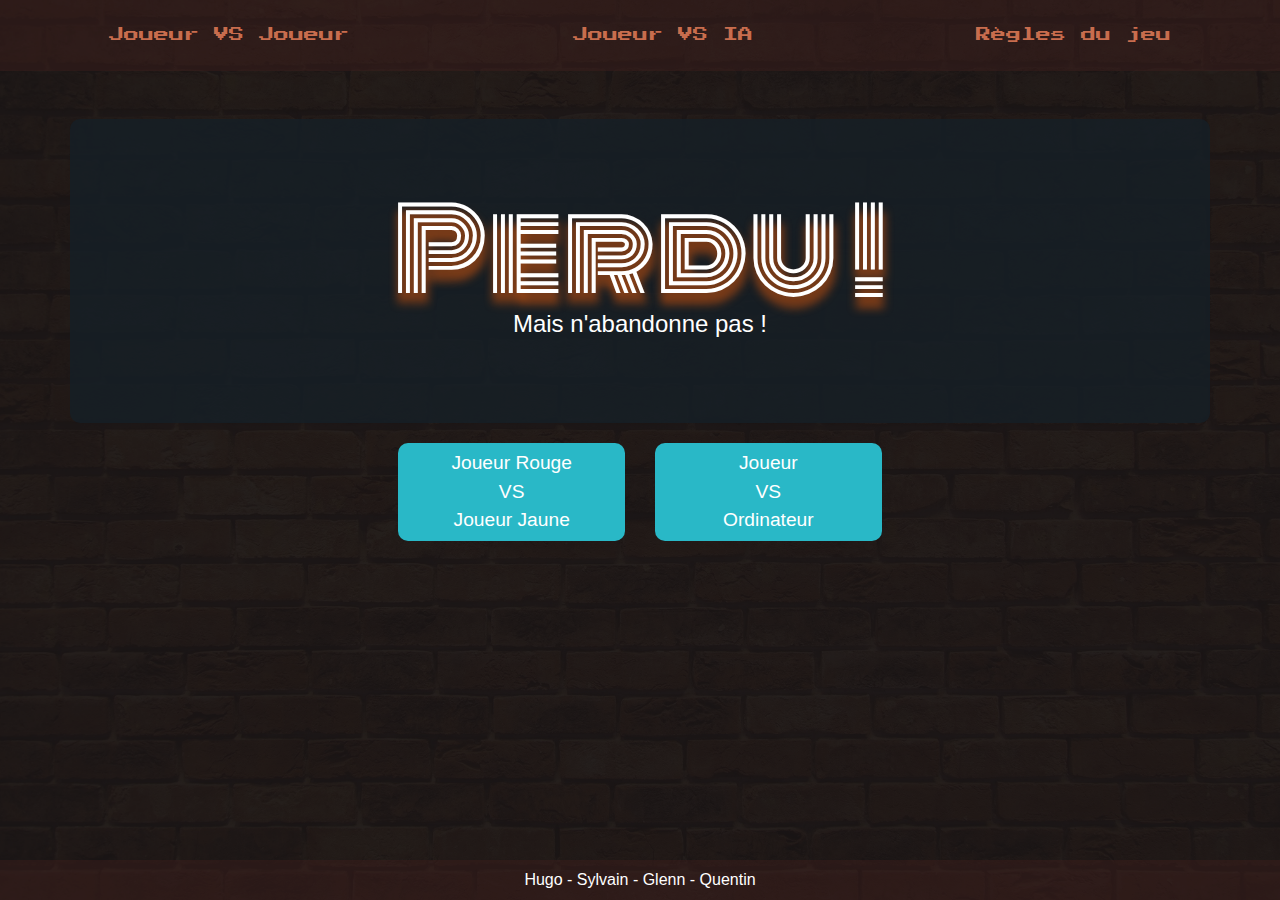
==== defaite.html @ f1c3ca5e "modif w3c jce" ====
<!DOCTYPE html>
<html lang="fr">

<head>
    <!-- Required meta tags -->
    <meta charset="utf-8">
    <meta name="viewport" content="width=device-width, initial-scale=1, shrink-to-fit=no">
    <meta name="description" content="Jeux de puissance 4 entre joueur ou contre ordinateur">


    <!-- Bootstrap CSS -->
    <link rel="stylesheet" href="https://stackpath.bootstrapcdn.com/bootstrap/4.3.1/css/bootstrap.min.css">
    <link rel="stylesheet" href="css/style.css">
    <link rel="icon" type="image/png" href="medias/logo-puissance-4.png">
    <meta name="author" content="Hugo, Quentin, Glenn, Sylvain">
    <meta name="category" content="jeux virtuel">
    <meta name="Keywords" content="puissance 4,jeux virtuel,puissance quatre">

    <meta property="og:title" content="Puissance 4 javascript">
    <meta property="og:description" content="Jeux de puissance 4 entre joueur ou contre ordinateur">
    <meta property="og:image" content="http://glennp.promo-vesoul33.codeur.online/puissancequatrejs/medias/">
    <meta property="og:url" content="http://glennp.promo-vesoul33.codeur.online/puissancequatrejs/">

    <meta name="twitter:title" content="Puissance 4 javascript">
    <meta name="twitter:description" content="Jeux de puissance 4 entre joueur ou contre ordinateur">
    <meta name="twitter:image" content="http://glennp.promo-vesoul33.codeur.online/king-burger/media/image-twitter.png">
    <meta name="twitter:card" content="summary_large_image">
    <meta name="twitter:site" content="http://glennp.promo-vesoul33.codeur.online/puissancequatrejs/">
    <title>Puissance quatre javascript</title>

</head>

<body>
    <!-- Navigation -->
<main>
    <nav class="navbar navbar-expand-lg navbar-light bg-light">
        <div class="container">
            
            <button class="navbar-toggler" type="button" data-toggle="collapse" data-target="#navbarText" aria-controls="navbarText" aria-expanded="false" aria-label="Toggle navigation">
                <span class="navbar-toggler-icon"></span>
            </button>
            <div class="collapse navbar-collapse" id="navbarText">
                <ul class="navbar-nav w-100 d-flex justify-content-between">
                    <li class="nav-item">
                        <a class="nav-link text-white" href="jcj.html">Joueur VS Joueur</a>
                    </li>
                    <li class="nav-item">
                        <a class="nav-link text-white" href="jce.html">Joueur VS IA</a>
                    </li>
                    <li class="nav-item">
                        <a class="nav-link text-white" href="index.html">Règles du jeu</a>
                    </li>
                </ul>
            </div>
        </div>
    </nav>


    <div class="container-fluid contenu-page pt-5">
        <div class="container">
            <div class="row d-flex justify-content-center align-items-center row-standard">

                <!--Victoire-->
                <div class="col-12 col-sm-12 col-md-12 col-lg-12 col-xl-12 bloc">
                    <h1 class="text-white text-center text-victoire-defaite">Perdu !</h1>
                    <p class="text-white text-center text-bravo-dommage">Mais n'abandonne pas !</p>
                </div>
            </div>
        </div>
    </div>

    <!--Boutons-->
    <div class="container-fluid container-buttons container-buttons-page-standard">
        <div class="container">
            <div class="row d-flex justify-content-center row-standard">
                <div class="col-12 col-sm-6 col-md-5 col-lg-4 col-xl-4">
                    <a href="jcj.html" class="btn btn-primary btn-lien w-100">Joueur Rouge <br> VS <br> Joueur Jaune</a>
                </div>
                <div class="col-12 col-sm-6 col-md-5 col-lg-4 col-xl-4">
                    <a href="jce.html" class="btn btn-primary btn-lien w-100">Joueur <br> VS <br> Ordinateur</a>
                </div>
            </div>
        </div>
    </div>
</main>
<footer class="container-fluid py-2">
        <div class="row">
            <div class="col-12 text-center text-white">
                Hugo - Sylvain - Glenn - Quentin
            </div>
        </div>
    </footer>

    <!-- jQuery first, then Popper.js, then Bootstrap JS -->
    <script src="https://code.jquery.com/jquery-3.3.1.min.js"></script>
    <script src="https://cdnjs.cloudflare.com/ajax/libs/popper.js/1.14.7/umd/popper.min.js"></script>
    <script src="https://stackpath.bootstrapcdn.com/bootstrap/4.3.1/js/bootstrap.min.js"></script>
    <script src="script.js"></script>
</body>

</html>
---- css/style.css ----
@import url('https://fonts.googleapis.com/css?family=Monoton|Orbitron|Press+Start+2P|Quantico&display=swap');


html:root{
    --orange-light: #ff8000;
    --orange-medium: #d3560e;
    --purple-light: #851e52;
    --purple-medium: #521168;
    --pink-glow: #ff0080;
    --blue-medium: #00a2ff;
}



/*-----FONT SECTION-----*/

.font-monoton{
    font-family: 'Monoton', sans-serif !important;
}

.font-start-2p{
    font-family: 'Press Start 2P', cursive;
}

.font-orbitron{
    font-family: 'Orbitron', sans-serif;
}

.font-quantico{
    font-family: 'Quantico', sans-serif;
}

/*Fonts*/
@import url('https://fonts.googleapis.com/css?family=Open+Sans:300,400,600,700');

@font-face {
    font-family: 'Fontastique';
    src: url('../fonts/Fontastique-Fontastique.woff2') format('woff2'),
        url('../fonts/Fontastique-Fontastique.woff') format('woff');
    font-weight: normal;
    font-style: normal;
}

/*General*/
html {
    height: 100%;
  }

body {
	font-family: 'Open Sans', sans-serif;
    background: url('../medias/brick-wall.png') center;
    background-size: cover;
    background-color: black;
    min-height: 100%;
    margin: 0;
    padding: 0 0 100px 0;
    position: relative;
}




/*Textes*/

h1 {
    font-family: 'Monoton', sans-serif !important;
    font-size: 3rem;
    color: var(--pink-glow)!important;
    text-shadow: 1px 10px 10px var(--orange-medium);
}

h2 {
    color: #2BB8C7;
    font-weight: 700;
    font-size: 1rem;
}

.h2-0-100 {
    padding-top: 130px;
}

.h2-pro-maths {
    padding-top: 110px;
}

p {
    font-size: 1rem;
}

.h2-page-regle {
    padding-top: 20px;
}

.text-victoire-defaite {
    font-size: 7rem;
    padding-top: 40px;
}

.text-bravo-dommage {
    font-size: 1.5rem;
    padding-bottom: 40px;
    margin-top: -20px;
}

@media (max-width: 767px) { 
    .h2-0-100, .h2-pro-maths {
        padding-top: 50px;
    }
    .h2-page-regle {
        padding-top: 0;
    }
    .text-victoire-defaite {
        font-size: 4rem;
    }
    .text-bravo-dommage {
        font-size: 1rem;
    }
    .titre-jeu {
        margin-top: -30px;
    }
}

@media (max-width: 350px) { 
    .text-victoire-defaite {
        font-size: 2.5rem;
    }
}

/*Nav*/

.nav-link {
    display: block;
    padding: 1rem 1rem;

}
.logo-puissance{
    width: 70px;
    height: 70px;
}

.navbar-collapse {
    font-size: 1.1rem;
}

.navbar-expand-lg .navbar-nav .nav-link {
    padding-right: 1.5rem;
    padding-left: 1.5rem;
}

@media (max-width: 768px) {
    .navbar-expand-lg .navbar-nav .nav-link {
        padding-left: 0;
    }
}

.nav-link-table {
    padding-right: 0 !important;
}

.bg-light {
    background-color: rgba(70, 33, 29, 0.377)!important;
}

.nav-link{
    font-family: 'Press Start 2P', sans-serif !important;
    color: #C86D4E !important;
    font-size: 15px;
}

.navbar>.container, .navbar>.container-fluid {
    justify-content: flex-end;
}

.navbar-light .navbar-toggler {
    border-color: rgba(226, 92, 15, 0.671) !important;
    box-shadow: -1px -1px 11px rgba(206,89,55,0.87);
}

.navbar-brand {
    font-family: 'Fontastique';
    font-size: 1.8rem;
}

.navbar-light .navbar-toggler {
    border-color: #FFFFFF;
}

.navbar-light .navbar-toggler-icon {
    background-image: url("data:image/svg+xml;charset=utf8,%3Csvg viewBox='0 0 32 32' xmlns='http://www.w3.org/2000/svg'%3E%3Cpath stroke='rgba(255,255,255, 1)' stroke-width='2' stroke-linecap='round' stroke-miterlimit='10' d='M4 8h24M4 16h24M4 24h24'/%3E%3C/svg%3E");
}

.navbar-toggler:focus {
    outline: none !important;
}




/*Colonnes puissance4*/
.col-player-1 {
    background-color: rgba(21,31,39,0.8);
    /* border-radius: 10px; */
    margin-right: 3%;
    height: 160px;
}

.col-player-2 {
    background-color: rgba(21,31,39,0.8);
    /* border-radius: 10px; */
    margin-left: 3%;
    height: 160px;
}

.col-puissance4 {
    background-color: rgba(8, 100, 175, 0.8);
    border: #151F27 solid 1px;
}


/*Cercles puissance4*/
.content {
    padding-top: 10px;
    padding-bottom: 10px;
}

.circle {
	display: block;
	width: 80%;
	padding-bottom: 80%;
	border-radius: 50%;
	background-color: black;
	margin: auto;
}

.circle-player {
	display: block;
	width: 50%;
	padding-bottom: 50%;
	border-radius: 50%;
	background-color: #A3D6D8;
	margin: auto;
}

.cicle-player-1 {
    background-color: rgb(201, 31, 45);
}

.circle-player-2 {
    background-color:#FFE300;
}

.text-player {
    font-size: 1.5rem;
}

@media (max-width: 576px) { 
    .circle {
        display: block;
        width: 10px;
        padding-bottom: 10px;
        border-radius: 50%;
        background-color: #A3D6D8;
        margin: auto;
        margin-left: -5px;
    } 
}

@media (max-width: 575px) { 
    .circle-player {
        width: 80%;
        padding-bottom: 80%;
    }
}

@media (max-width: 346px) { 
    .col-2 {
        flex: 0 0 13%;
        max-width: 13%;
    }
    .col-1 {
        flex: 0 0 6%;
        max-width: 6%;
    }
    .circle-player {
        width: 100%;
        padding-bottom: 100%;
    }
}

@media (max-width: 314px) { 
    .col-2 {
        display: none;
    }
}

/*Boutons*/
.btn-lien {
    border-radius: 10px;
    margin-top: 20px;
    margin-bottom: 20px;
    background-color: #29B8C7;
    border: 0;
    font-weight: 300;
    font-size: 1.2rem;
    padding-left: 2%;
    padding-right: 2%;
    cursor: pointer;
    transition-duration: 0.5s;
}

.btn-lien:hover {
    background-color: #151F27;
    transition-duration: 0.5s;
}

.btn-lien:focus {
    background-color: #151F27 !important;
    box-shadow: none !important;
}

.btn-lien:disabled {
    background-color: red !important;
}
.bouton-text {
    background-color: #151F27;
    border-radius: 10px;
    margin-top: 20px;
    margin-bottom: 20px;
    padding: 6px;
    font-size: 1.2rem;
}

.container-buttons {
    max-width: 800px;
}

@media (max-width: 350px) { 
    .btn-lien, .bouton-text {
        font-size: 3rem;
    }
}

@media (max-width: 310px) { 
    .btn-lien, .bouton-text {
        font-size: 0.8rem;
    }
}

@media (max-height: 500px) { 
    .container-buttons {
        padding-bottom: 100px;
    }
}
 
/*Footer*/
footer {
    background-color: rgba(70, 33, 29, 0.377)!important;
    position: absolute;
    bottom: 0;
}

.text-footer {
    font-size: 0.8rem;
}

/*Regles jeu*/
.font-regle {
    font-size: 0.4rem;
}

.p-regles-jeu {
    margin-bottom: 0.2rem;
    line-height: 1rem;
}

.bloc {
    background-color: rgba(21,31,39,0.8);
    padding: 25px;
    border-radius: 10px;
}




/*Defaite*/
.bloc-rouge {
    background-color: rgba(221,38,39,0.8);
}
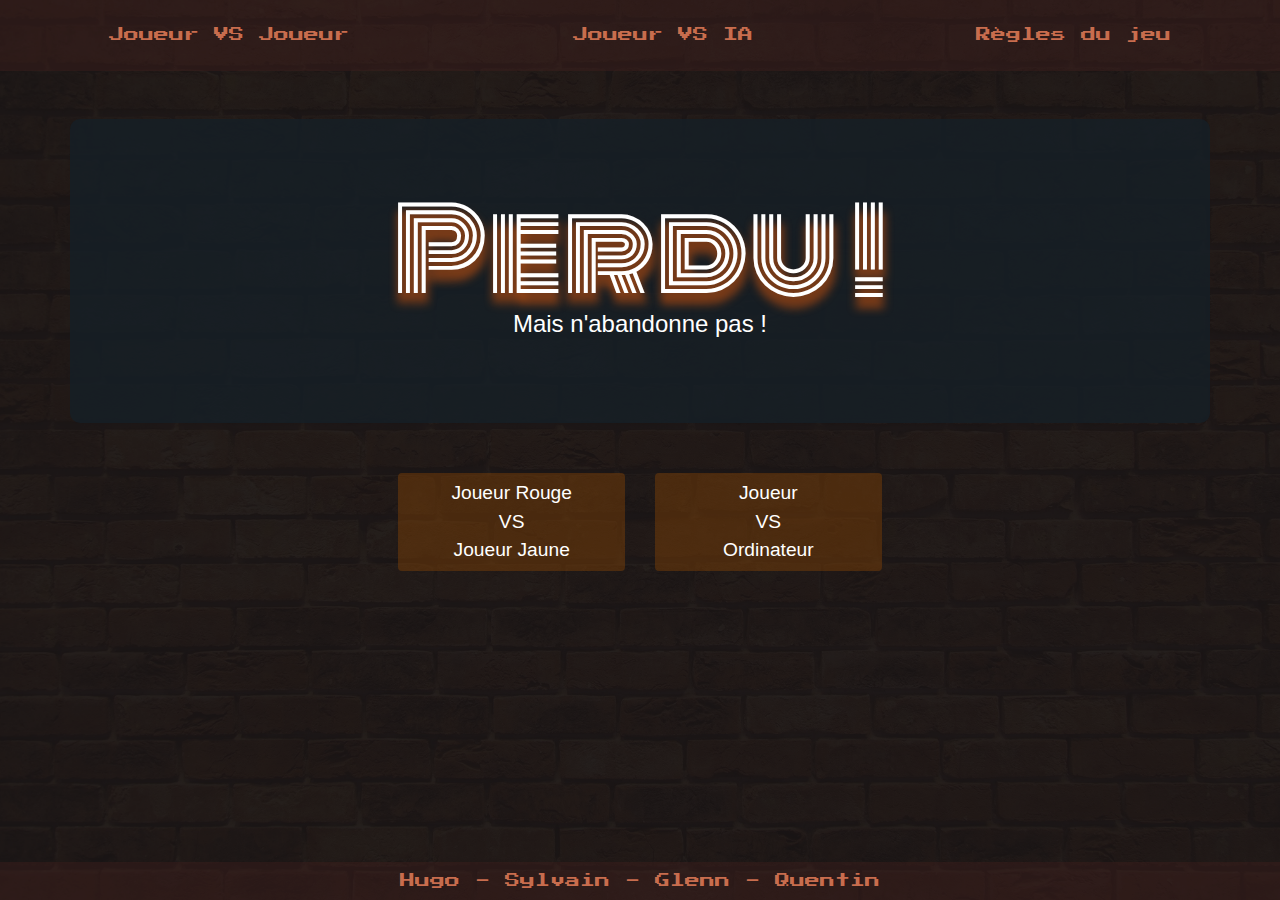
==== commit baf8f8bd: "jce footer" ====
--- a/defaite.html
+++ b/defaite.html
@@ -85,7 +85,7 @@
 </main>
 <footer class="container-fluid py-2">
         <div class="row">
-            <div class="col-12 text-center text-white">
+            <div class="col-12 text-center text-footer">
                 Hugo - Sylvain - Glenn - Quentin
             </div>
         </div>
--- a/css/style.css
+++ b/css/style.css
@@ -102,29 +102,7 @@
     margin-top: -20px;
 }
 
-@media (max-width: 767px) { 
-    .h2-0-100, .h2-pro-maths {
-        padding-top: 50px;
-    }
-    .h2-page-regle {
-        padding-top: 0;
-    }
-    .text-victoire-defaite {
-        font-size: 4rem;
-    }
-    .text-bravo-dommage {
-        font-size: 1rem;
-    }
-    .titre-jeu {
-        margin-top: -30px;
-    }
-}
-
-@media (max-width: 350px) { 
-    .text-victoire-defaite {
-        font-size: 2.5rem;
-    }
-}
+
 
 /*Nav*/
 
@@ -147,11 +125,7 @@
     padding-left: 1.5rem;
 }
 
-@media (max-width: 768px) {
-    .navbar-expand-lg .navbar-nav .nav-link {
-        padding-left: 0;
-    }
-}
+
 
 .nav-link-table {
     padding-right: 0 !important;
@@ -167,6 +141,13 @@
     font-size: 15px;
 }
 
+.nav-link:hover{
+    font-family: 'Press Start 2P', sans-serif !important;
+    color: #C86D4E !important;
+    text-shadow: -1px -1px 11px rgba(206,89,55,0.87);
+    font-size: 15px;
+}
+
 .navbar>.container, .navbar>.container-fluid {
     justify-content: flex-end;
 }
@@ -198,21 +179,21 @@
 
 /*Colonnes puissance4*/
 .col-player-1 {
-    background-color: rgba(21,31,39,0.8);
+    background-color: rgba(70, 33, 29, 0.651);
     /* border-radius: 10px; */
     margin-right: 3%;
     height: 160px;
 }
 
 .col-player-2 {
-    background-color: rgba(21,31,39,0.8);
+    background-color: rgba(70, 33, 29, 0.651);
     /* border-radius: 10px; */
     margin-left: 3%;
     height: 160px;
 }
 
 .col-puissance4 {
-    background-color: rgba(8, 100, 175, 0.8);
+    background-color: rgba(128, 65, 6, 0.459);
     border: #151F27 solid 1px;
 }
 
@@ -234,15 +215,16 @@
 
 .circle-player {
 	display: block;
-	width: 50%;
-	padding-bottom: 50%;
+	width: 35%;
+	padding-bottom: 35%;
 	border-radius: 50%;
-	background-color: #A3D6D8;
+	background-color: black;
 	margin: auto;
 }
 
-.cicle-player-1 {
+.circle-player-1 {
     background-color: rgb(201, 31, 45);
+    
 }
 
 .circle-player-2 {
@@ -253,52 +235,14 @@
     font-size: 1.5rem;
 }
 
-@media (max-width: 576px) { 
-    .circle {
-        display: block;
-        width: 10px;
-        padding-bottom: 10px;
-        border-radius: 50%;
-        background-color: #A3D6D8;
-        margin: auto;
-        margin-left: -5px;
-    } 
-}
-
-@media (max-width: 575px) { 
-    .circle-player {
-        width: 80%;
-        padding-bottom: 80%;
-    }
-}
-
-@media (max-width: 346px) { 
-    .col-2 {
-        flex: 0 0 13%;
-        max-width: 13%;
-    }
-    .col-1 {
-        flex: 0 0 6%;
-        max-width: 6%;
-    }
-    .circle-player {
-        width: 100%;
-        padding-bottom: 100%;
-    }
-}
-
-@media (max-width: 314px) { 
-    .col-2 {
-        display: none;
-    }
-}
+
 
 /*Boutons*/
 .btn-lien {
-    border-radius: 10px;
-    margin-top: 20px;
+    /* border-radius: 10px; */
+    margin-top: 50px;
     margin-bottom: 20px;
-    background-color: #29B8C7;
+    background-color: rgba(128, 65, 6, 0.459);
     border: 0;
     font-weight: 300;
     font-size: 1.2rem;
@@ -309,8 +253,9 @@
 }
 
 .btn-lien:hover {
-    background-color: #151F27;
+    background-color: rgba(128, 65, 6, 0.459);
     transition-duration: 0.5s;
+    box-shadow: -1px -1px 11px rgba(206,89,55,0.87);
 }
 
 .btn-lien:focus {
@@ -334,23 +279,7 @@
     max-width: 800px;
 }
 
-@media (max-width: 350px) { 
-    .btn-lien, .bouton-text {
-        font-size: 3rem;
-    }
-}
-
-@media (max-width: 310px) { 
-    .btn-lien, .bouton-text {
-        font-size: 0.8rem;
-    }
-}
-
-@media (max-height: 500px) { 
-    .container-buttons {
-        padding-bottom: 100px;
-    }
-}
+
  
 /*Footer*/
 footer {
@@ -360,7 +289,9 @@
 }
 
 .text-footer {
-    font-size: 0.8rem;
+    font-family: 'Press Start 2P', sans-serif !important;
+    color: #C86D4E !important;
+    font-size: 15px;
 }
 
 /*Regles jeu*/
@@ -380,10 +311,92 @@
 }
 
 
-
-
 /*Defaite*/
 .bloc-rouge {
     background-color: rgba(221,38,39,0.8);
 }
 
+@media (max-width: 767px) { 
+    .h2-0-100, .h2-pro-maths {
+        padding-top: 50px;
+    }
+    .h2-page-regle {
+        padding-top: 0;
+    }
+    .text-victoire-defaite {
+        font-size: 4rem;
+    }
+    .text-bravo-dommage {
+        font-size: 1rem;
+    }
+    .titre-jeu {
+        margin-top: -30px;
+    }
+}
+
+@media (max-width: 350px) { 
+    .text-victoire-defaite {
+        font-size: 2.5rem;
+    }
+}
+@media (max-width: 350px) { 
+    .btn-lien, .bouton-text {
+        font-size: 3rem;
+    }
+}
+
+@media (max-width: 310px) { 
+    .btn-lien, .bouton-text {
+        font-size: 0.8rem;
+    }
+}
+
+@media (max-height: 500px) { 
+    .container-buttons {
+        padding-bottom: 100px;
+    }
+}
+
+@media (max-width: 768px) {
+    .navbar-expand-lg .navbar-nav .nav-link {
+        padding-left: 0;
+    }
+}
+@media (max-width: 314px) { 
+    .col-2 {
+        display: none;
+    }
+}
+
+@media (max-width: 575px) { 
+    .circle-player {
+        width: 80%;
+        padding-bottom: 80%;
+    }
+}
+
+@media (max-width: 346px) { 
+    .col-2 {
+        flex: 0 0 13%;
+        max-width: 13%;
+    }
+    .col-1 {
+        flex: 0 0 6%;
+        max-width: 6%;
+    }
+    .circle-player {
+        width: 100%;
+        padding-bottom: 100%;
+    }
+}
+@media (max-width: 576px) { 
+    .circle {
+        display: block;
+        width: 10px;
+        padding-bottom: 10px;
+        border-radius: 50%;
+        background-color: black ;
+        margin: auto;
+        margin-left: -5px;
+    } 
+}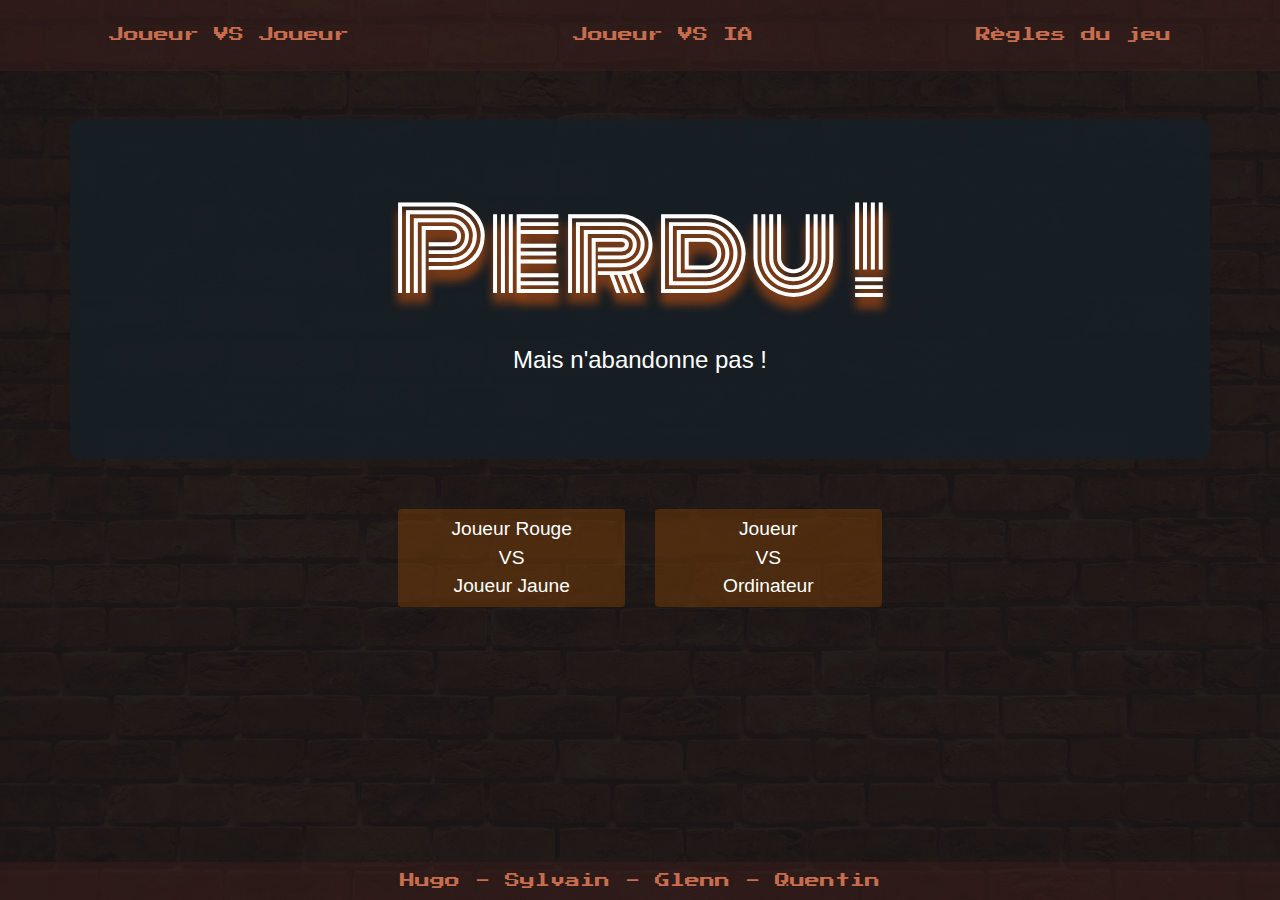
==== commit 2bb608b2: "useless commit" ====
--- a/defaite.html
+++ b/defaite.html
@@ -63,7 +63,7 @@
                 <!--Victoire-->
                 <div class="col-12 col-sm-12 col-md-12 col-lg-12 col-xl-12 bloc">
                     <h1 class="text-white text-center text-victoire-defaite">Perdu !</h1>
-                    <p class="text-white text-center text-bravo-dommage">Mais n'abandonne pas !</p>
+                    <p class="text-white text-center text-bravo-dommage"><br> Mais n'abandonne pas !</p>
                 </div>
             </div>
         </div>
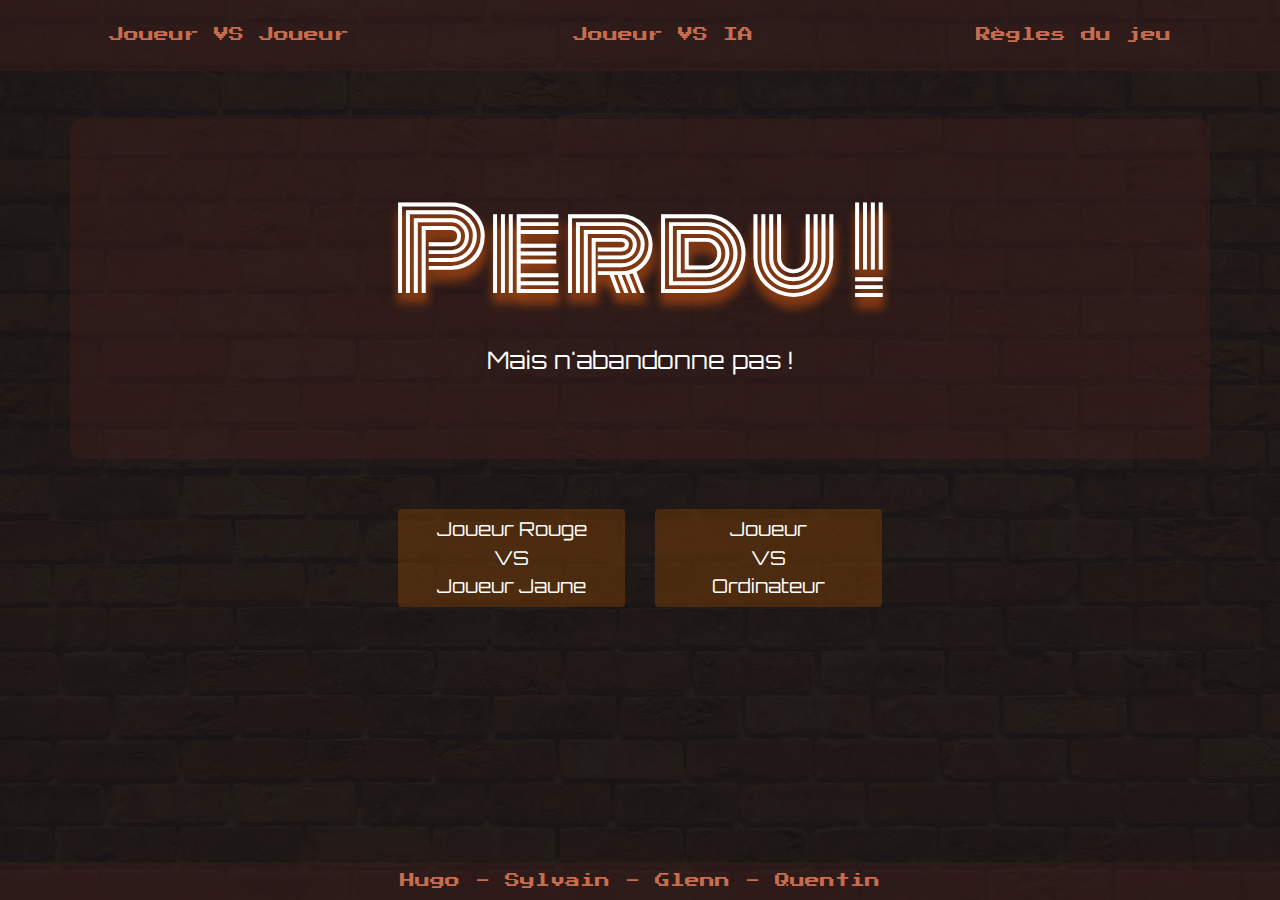
==== commit 4934ea47: "commit pr le sg" ====
--- a/defaite.html
+++ b/defaite.html
@@ -62,8 +62,8 @@
 
                 <!--Victoire-->
                 <div class="col-12 col-sm-12 col-md-12 col-lg-12 col-xl-12 bloc">
-                    <h1 class="text-white text-center text-victoire-defaite">Perdu !</h1>
-                    <p class="text-white text-center text-bravo-dommage"><br> Mais n'abandonne pas !</p>
+                    <h1 class="text-white text-center font-orbitron text-victoire-defaite">Perdu !</h1>
+                    <p class="text-white text-center font-orbitron text-bravo-dommage"><br> Mais n'abandonne pas !</p>
                 </div>
             </div>
         </div>
@@ -74,10 +74,10 @@
         <div class="container">
             <div class="row d-flex justify-content-center row-standard">
                 <div class="col-12 col-sm-6 col-md-5 col-lg-4 col-xl-4">
-                    <a href="jcj.html" class="btn btn-primary btn-lien w-100">Joueur Rouge <br> VS <br> Joueur Jaune</a>
+                    <a href="jcj.html" class="btn font-orbitron btn-primary btn-lien w-100">Joueur Rouge <br> VS <br> Joueur Jaune</a>
                 </div>
                 <div class="col-12 col-sm-6 col-md-5 col-lg-4 col-xl-4">
-                    <a href="jce.html" class="btn btn-primary btn-lien w-100">Joueur <br> VS <br> Ordinateur</a>
+                    <a href="jce.html" class="btn font-orbitron btn-primary btn-lien w-100">Joueur <br> VS <br> Ordinateur</a>
                 </div>
             </div>
         </div>
--- a/css/style.css
+++ b/css/style.css
@@ -70,7 +70,7 @@
 }
 
 h2 {
-    color: #2BB8C7;
+    color: #C86D4E;
     font-weight: 700;
     font-size: 1rem;
 }
@@ -139,6 +139,7 @@
     font-family: 'Press Start 2P', sans-serif !important;
     color: #C86D4E !important;
     font-size: 15px;
+    text-align: center;
 }
 
 .nav-link:hover{
@@ -154,7 +155,7 @@
 
 .navbar-light .navbar-toggler {
     border-color: rgba(226, 92, 15, 0.671) !important;
-    box-shadow: -1px -1px 11px rgba(206,89,55,0.87);
+    /* box-shadow: -1px -1px 11px rgba(206,89,55,0.87); */
 }
 
 .navbar-brand {
@@ -174,7 +175,64 @@
     outline: none !important;
 }
 
-
+:root {
+    /* Set neon color */
+    --neon-text-color: rgb(255, 104, 35);
+    --neon-border-color: rgb(255, 94, 0);
+  }
+
+/*-----titre du jeu effet neon effect-----*/
+
+.titre-jeu{
+    /* font-size: 5em; */
+    border: 2px solid white;
+    border-radius: 10px;
+    padding: 5px;
+    animation: flicker 3.5s infinite alternate;
+}
+
+.titre-jeu::-moz-selection {
+    background-color: var(--neon-border-color);
+    color: var(--neon-text-color);
+  }
+  
+  .titre-jeu::selection {
+    background-color: var(--neon-border-color);
+    color: var(--neon-text-color);
+  }
+  
+  .titre-jeu:focus {
+    outline: none;
+  }
+  
+  /* Animate neon flicker */
+  @keyframes flicker {
+      
+      0%, 19%, 21%, 23%, 25%, 54%, 56%, 100% {
+        
+          text-shadow:
+              -0.2rem -0.2rem 1rem #fff,
+              0.2rem 0.2rem 1rem #fff,
+              0 0 2rem var(--neon-text-color),
+              0 0 4rem var(--neon-text-color),
+              0 0 6rem var(--neon-text-color),
+              0 0 8rem var(--neon-text-color),
+              0 0 10rem var(--neon-text-color);
+          
+          box-shadow:
+              0 0 .5rem #fff,
+              inset 0 0 .5rem #fff,
+              0 0 2rem var(--neon-border-color),
+              inset 0 0 2rem var(--neon-border-color),
+              0 0 4rem var(--neon-border-color),
+              inset 0 0 4rem var(--neon-border-color);        
+      }
+      
+      20%, 24%, 55% {        
+          text-shadow: none;
+          box-shadow: none;
+      }    
+  }
 
 
 /*Colonnes puissance4*/
@@ -305,7 +363,7 @@
 }
 
 .bloc {
-    background-color: rgba(21,31,39,0.8);
+    background-color: rgba(70, 33, 29, 0.377);
     padding: 25px;
     border-radius: 10px;
 }
@@ -316,6 +374,42 @@
     background-color: rgba(221,38,39,0.8);
 }
 
+
+
+
+/* MEDIA QUERIES */
+
+
+@media (max-width: 1199px) { 
+    .circle{
+        height: 60px;
+        width: 60px;
+    }
+    .col-md-1 {
+        -ms-flex: 0 0 8.333333%;
+        flex: 0 0 8.333333%;
+        max-width: 10.333333%;
+    }
+}
+
+@media (max-width: 991px) { 
+    .circle{
+        height: 50px;
+        width: 50px;
+    }
+    .col-md-1 {
+        -ms-flex: 0 0 8.333333%;
+        flex: 0 0 8.333333%;
+        max-width: 20.333333%;
+    }
+}
+
+@media (max-width: 768px) {
+    .navbar-expand-lg .navbar-nav .nav-link {
+        padding-left: 0;
+    }
+}
+
 @media (max-width: 767px) { 
     .h2-0-100, .h2-pro-maths {
         padding-top: 50px;
@@ -329,42 +423,33 @@
     .text-bravo-dommage {
         font-size: 1rem;
     }
-    .titre-jeu {
-        margin-top: -30px;
-    }
-}
-
-@media (max-width: 350px) { 
-    .text-victoire-defaite {
-        font-size: 2.5rem;
-    }
-}
-@media (max-width: 350px) { 
-    .btn-lien, .bouton-text {
-        font-size: 3rem;
-    }
-}
-
-@media (max-width: 310px) { 
-    .btn-lien, .bouton-text {
-        font-size: 0.8rem;
-    }
-}
-
-@media (max-height: 500px) { 
-    .container-buttons {
-        padding-bottom: 100px;
-    }
-}
-
-@media (max-width: 768px) {
-    .navbar-expand-lg .navbar-nav .nav-link {
-        padding-left: 0;
-    }
-}
-@media (max-width: 314px) { 
-    .col-2 {
-        display: none;
+    .container-jeu-media{
+     box-sizing: inherit;
+    }
+    .col-sm-1 {
+        -ms-flex: 0 0 8.333333%;
+        flex: 5 0 8.333333%;
+        max-width: 15.333333%;
+    }
+    .circle {
+        height: 40px;
+        width: 40px;
+    }
+}
+
+@media (max-width: 576px) { 
+    .circle {
+        height: 30px;
+        width: 30px;
+        padding-bottom: 10px;
+        border-radius: 50%;
+        background-color: black ;
+        margin: auto;
+    } 
+    .col-sm-1 {
+        -ms-flex: 0 0 8.333333%;
+        flex: 5 0 8.333333%;
+        max-width: 15.333333%;
     }
 }
 
@@ -375,6 +460,44 @@
     }
 }
 
+@media (max-width: 500px) { 
+    .text-footer {
+        font-size: 12px;
+    }
+}
+
+@media (max-height: 500px) { 
+    .container-buttons {
+        padding-bottom: 100px;
+    }
+}
+
+@media (max-width: 470px) { 
+    .circle {
+        height: 20px;
+        width: 20px;
+    } 
+}
+
+@media (max-width: 470px) { 
+    .circle {
+        height: 15px;
+        width: 15px;
+    } 
+}
+
+@media (max-width: 350px) { 
+    .text-victoire-defaite {
+        font-size: 2.5rem;
+    }
+}
+
+@media (max-width: 350px) { 
+    .btn-lien, .bouton-text {
+        font-size: 3rem;
+    }
+}
+
 @media (max-width: 346px) { 
     .col-2 {
         flex: 0 0 13%;
@@ -389,14 +512,15 @@
         padding-bottom: 100%;
     }
 }
-@media (max-width: 576px) { 
-    .circle {
-        display: block;
-        width: 10px;
-        padding-bottom: 10px;
-        border-radius: 50%;
-        background-color: black ;
-        margin: auto;
-        margin-left: -5px;
-    } 
+
+@media (max-width: 314px) { 
+    .col-2 {
+        display: none;
+    }
+}
+
+@media (max-width: 310px) { 
+    .btn-lien, .bouton-text {
+        font-size: 0.8rem;
+    }
 }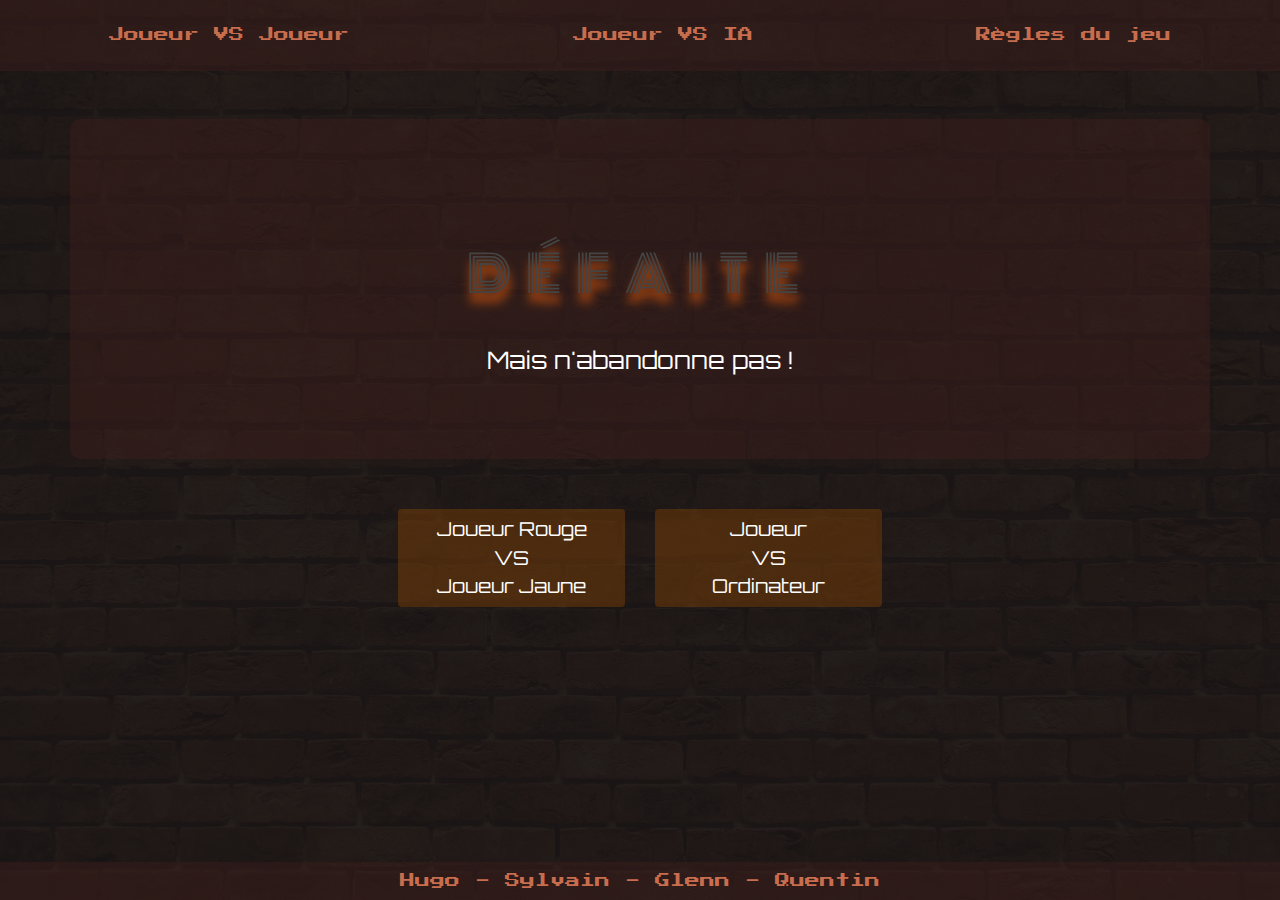
==== commit b1358c6a: "neon victoire défaite beug a réglé" ====
--- a/defaite.html
+++ b/defaite.html
@@ -60,9 +60,9 @@
         <div class="container">
             <div class="row d-flex justify-content-center align-items-center row-standard">
 
-                <!--Victoire-->
+                <!--Défaite-->
                 <div class="col-12 col-sm-12 col-md-12 col-lg-12 col-xl-12 bloc">
-                    <h1 class="text-white text-center font-orbitron text-victoire-defaite">Perdu !</h1>
+                    <h1 class="text-white text-center text-victoire-defaite"><span class="span-d">D</span><span class="span-d">É</span><span class="span-d">F</span><span class="span-d">A</span><span class="span-d">I</span><span class="span-d">T</span><span class="span-d">E</span></h1>
                     <p class="text-white text-center font-orbitron text-bravo-dommage"><br> Mais n'abandonne pas !</p>
                 </div>
             </div>
--- a/css/style.css
+++ b/css/style.css
@@ -235,6 +235,124 @@
   }
 
 
+
+/* victoire néon */
+
+.span-v {
+    position: relative;
+    font-size: 50px;
+    letter-spacing: 15px;
+    color: #444;
+    animation: neon 1s linear forwards;
+  }
+  
+  .span-v:nth-child(1) {
+    animation-delay: .25s;
+  }
+  .span-v:nth-child(2) {
+    animation-delay: .5s;
+  }
+  .span-v:nth-child(3) {
+    animation-delay: .75s;
+  }
+  .span-v:nth-child(4) {
+    animation-delay: 1s;
+  }
+  .span-v:nth-child(5) {
+    animation-delay: 1.25s;
+  }
+  .span-v:nth-child(6) {
+    animation-delay: 1.5s;
+  }
+  .span-v:nth-child(7) {
+    animation-delay: 1.75s;
+  }
+  .span-v:nth-child(8) {
+    animation-delay: 2s;
+  }
+  
+  @keyframes neon {
+    25%{
+      color:rgb(255, 104, 35);
+      text-shadow:  0 0 5px #222;
+    }
+    50%{
+      text-shadow:  0 0 5px #222,
+                    0 0 10px rgb(255, 104, 35);
+    }
+    75%{
+      text-shadow:  0 0 5px #222,
+                    0 0 10px rgb(255, 104, 35),
+                    0 0 20px rgb(255, 104, 35)E;
+    }
+    100%{
+      color: #69F0AE;
+      text-shadow:  0 0 5px #222,
+                    0 0 10px rgb(255, 104, 35),
+                    0 0 20px rgb(255, 104, 35),
+                   -5px 5px  #444;
+      transform: scale(1.25);
+    }
+  }
+
+  /* défaite néon */
+  .span-d {
+    position: relative;
+    font-size: 50px;
+    letter-spacing: 15px;
+    color: #444;
+    animation: neon 1s linear forwards;
+  }
+  
+  .span-d:nth-child(1) {
+    animation-delay: .25s;
+  }
+  .span-d:nth-child(2) {
+    animation-delay: .5s;
+  }
+  .span-d:nth-child(3) {
+    animation-delay: .75s;
+  }
+  .span-d:nth-child(4) {
+    animation-delay: 1s;
+  }
+  .span-d:nth-child(5) {
+    animation-delay: 1.25s;
+  }
+  .span-d:nth-child(6) {
+    animation-delay: 1.5s;
+  }
+  .span-d:nth-child(7) {
+    animation-delay: 1.75s;
+  }
+  .span-d:nth-child(8) {
+    animation-delay: 2s;
+  }
+  
+  @keyframes neon {
+    25%{
+      color:rgb(255, 104, 35);
+      text-shadow:  0 0 5px black;
+    }
+    50%{
+      text-shadow:  0 0 5px black,
+                    0 0 10px black;
+    }
+    75%{
+      text-shadow:  0 0 5px black,
+                    0 0 10px black,
+                    0 0 20px black;
+    }
+    100%{
+      color: rgb(224, 1, 1);
+      text-shadow:  0 0 5px black,
+                    0 0 10px black,
+                    0 0 20px black,
+                   -5px 5px black;
+      transform: scale(1.25);
+    }
+  }
+  
 /*Colonnes puissance4*/
 .col-player-1 {
     background-color: rgba(70, 33, 29, 0.651);
@@ -486,6 +604,12 @@
     } 
 }
 
+@media (max-width: 380px) { 
+    h1{
+        font-size:1.75rem !important;
+    }
+}
+
 @media (max-width: 350px) { 
     .text-victoire-defaite {
         font-size: 2.5rem;
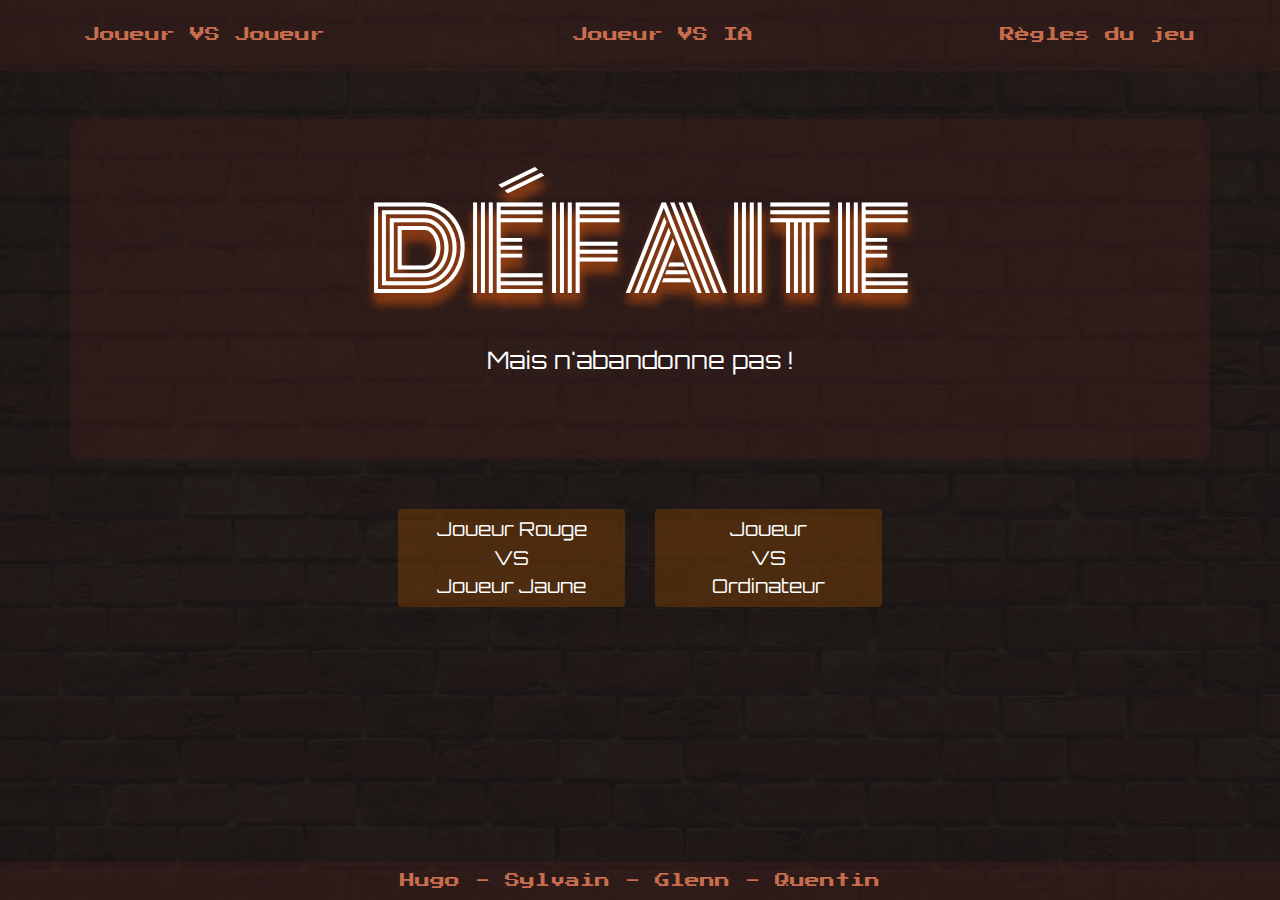
==== commit 7959a716: "meta a jour" ====
--- a/defaite.html
+++ b/defaite.html
@@ -6,7 +6,6 @@
     <meta charset="utf-8">
     <meta name="viewport" content="width=device-width, initial-scale=1, shrink-to-fit=no">
     <meta name="description" content="Jeux de puissance 4 entre joueur ou contre ordinateur">
-
 
     <!-- Bootstrap CSS -->
     <link rel="stylesheet" href="https://stackpath.bootstrapcdn.com/bootstrap/4.3.1/css/bootstrap.min.css">
@@ -18,14 +17,14 @@
 
     <meta property="og:title" content="Puissance 4 javascript">
     <meta property="og:description" content="Jeux de puissance 4 entre joueur ou contre ordinateur">
-    <meta property="og:image" content="http://glennp.promo-vesoul33.codeur.online/puissancequatrejs/medias/">
-    <meta property="og:url" content="http://glennp.promo-vesoul33.codeur.online/puissancequatrejs/">
+    <meta property="og:image" content="http://glennp.promo-vesoul33.codeur.online/puissancequatrejs/medias/vignettepuissance4.png">
+    <meta property="og:url" content="http://glennp.promo-vesoul33.codeur.online/puissancequatrejs/index.html">
 
     <meta name="twitter:title" content="Puissance 4 javascript">
     <meta name="twitter:description" content="Jeux de puissance 4 entre joueur ou contre ordinateur">
-    <meta name="twitter:image" content="http://glennp.promo-vesoul33.codeur.online/king-burger/media/image-twitter.png">
+    <meta name="twitter:image" content="http://glennp.promo-vesoul33.codeur.online/puissancequatrejs/medias/vignettepuissance4.png">
     <meta name="twitter:card" content="summary_large_image">
-    <meta name="twitter:site" content="http://glennp.promo-vesoul33.codeur.online/puissancequatrejs/">
+    <meta name="twitter:site" content="http://glennp.promo-vesoul33.codeur.online/puissancequatrejs/index.html">
     <title>Puissance quatre javascript</title>
 
 </head>
@@ -95,7 +94,6 @@
     <script src="https://code.jquery.com/jquery-3.3.1.min.js"></script>
     <script src="https://cdnjs.cloudflare.com/ajax/libs/popper.js/1.14.7/umd/popper.min.js"></script>
     <script src="https://stackpath.bootstrapcdn.com/bootstrap/4.3.1/js/bootstrap.min.js"></script>
-    <script src="script.js"></script>
 </body>
 
 </html>--- a/css/style.css
+++ b/css/style.css
@@ -121,8 +121,8 @@
 }
 
 .navbar-expand-lg .navbar-nav .nav-link {
-    padding-right: 1.5rem;
-    padding-left: 1.5rem;
+    padding-right: 0;
+    padding-left: 0;
 }
 
 
@@ -225,7 +225,7 @@
               0 0 2rem var(--neon-border-color),
               inset 0 0 2rem var(--neon-border-color),
               0 0 4rem var(--neon-border-color),
-              inset 0 0 4rem var(--neon-border-color);        
+              inset 0 0 4rem var(--neon-border-color);
       }
       
       20%, 24%, 55% {        
@@ -295,63 +295,7 @@
     }
   }
 
-  /* défaite néon */
-  .span-d {
-    position: relative;
-    font-size: 50px;
-    letter-spacing: 15px;
-    color: #444;
-    animation: neon 1s linear forwards;
-  }
-  
-  .span-d:nth-child(1) {
-    animation-delay: .25s;
-  }
-  .span-d:nth-child(2) {
-    animation-delay: .5s;
-  }
-  .span-d:nth-child(3) {
-    animation-delay: .75s;
-  }
-  .span-d:nth-child(4) {
-    animation-delay: 1s;
-  }
-  .span-d:nth-child(5) {
-    animation-delay: 1.25s;
-  }
-  .span-d:nth-child(6) {
-    animation-delay: 1.5s;
-  }
-  .span-d:nth-child(7) {
-    animation-delay: 1.75s;
-  }
-  .span-d:nth-child(8) {
-    animation-delay: 2s;
-  }
-  
-  @keyframes neon {
-    25%{
-      color:rgb(255, 104, 35);
-      text-shadow:  0 0 5px black;
-    }
-    50%{
-      text-shadow:  0 0 5px black,
-                    0 0 10px black;
-    }
-    75%{
-      text-shadow:  0 0 5px black,
-                    0 0 10px black,
-                    0 0 20px black;
-    }
-    100%{
-      color: rgb(224, 1, 1);
-      text-shadow:  0 0 5px black,
-                    0 0 10px black,
-                    0 0 20px black,
-                   -5px 5px black;
-      transform: scale(1.25);
-    }
-  }
+ 
   
 /*Colonnes puissance4*/
 .col-player-1 {
@@ -400,7 +344,6 @@
 
 .circle-player-1 {
     background-color: rgb(201, 31, 45);
-    
 }
 
 .circle-player-2 {
@@ -411,7 +354,22 @@
     font-size: 1.5rem;
 }
 
-
+/*-----Drop down -----*/
+.fall {
+    animation-name: fall-animation;
+    animation-duration: 500ms;
+}
+
+@keyframes fall-animation {
+    from {
+        transform: translateY(-500px);
+    }
+    to {
+        transform: translateY(0);
+    }
+}
+
+/*-----end drop down-----*/
 
 /*Boutons*/
 .btn-lien {
@@ -478,7 +436,7 @@
 .p-regles-jeu {
     margin-bottom: 0.2rem;
     line-height: 1rem;
-}
+} 
 
 .bloc {
     background-color: rgba(70, 33, 29, 0.377);
@@ -492,6 +450,9 @@
     background-color: rgba(221,38,39,0.8);
 }
 
+.wood-bg{
+    background-image: url(../medias/bois.jpg);
+}
 
 
 
@@ -603,6 +564,14 @@
         width: 15px;
     } 
 }
+@media (max-width: 460px) {
+    .span-v {
+        
+        font-size: 30px;
+        letter-spacing: 10px;
+    }
+        
+}
 
 @media (max-width: 380px) { 
     h1{
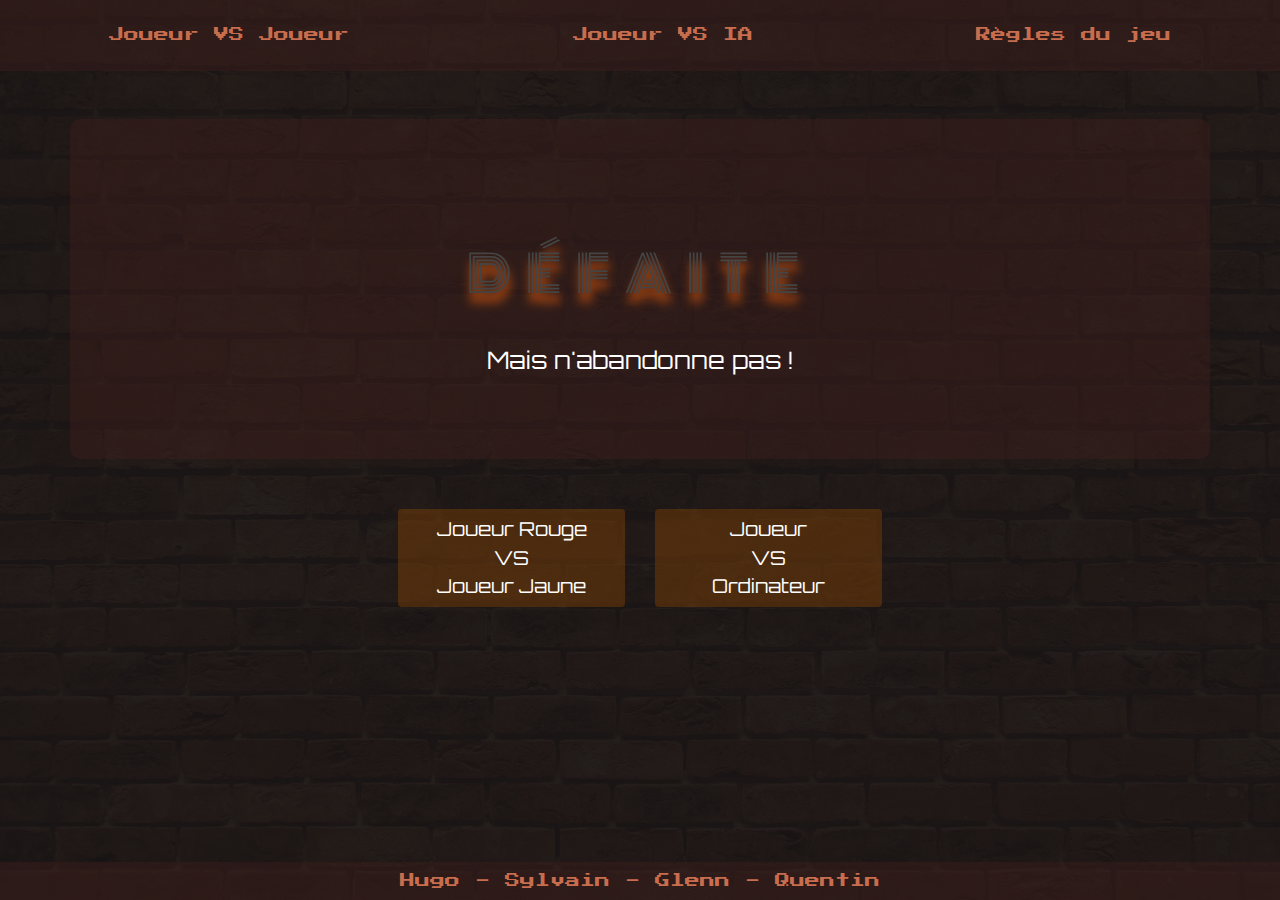
==== commit 3eb39a70: "site fini" ====
--- a/defaite.html
+++ b/defaite.html
@@ -9,7 +9,7 @@
 
     <!-- Bootstrap CSS -->
     <link rel="stylesheet" href="https://stackpath.bootstrapcdn.com/bootstrap/4.3.1/css/bootstrap.min.css">
-    <link rel="stylesheet" href="css/style.css">
+    <link rel="stylesheet" href="css/defaite.css">
     <link rel="icon" type="image/png" href="medias/logo-puissance-4.png">
     <meta name="author" content="Hugo, Quentin, Glenn, Sylvain">
     <meta name="category" content="jeux virtuel">
@@ -18,13 +18,13 @@
     <meta property="og:title" content="Puissance 4 javascript">
     <meta property="og:description" content="Jeux de puissance 4 entre joueur ou contre ordinateur">
     <meta property="og:image" content="http://glennp.promo-vesoul33.codeur.online/puissancequatrejs/medias/vignettepuissance4.png">
-    <meta property="og:url" content="http://glennp.promo-vesoul33.codeur.online/puissancequatrejs/index.html">
+    <meta property="og:url" content="http://glennp.promo-vesoul33.codeur.online/puissancequatrejs/defaite.html">
 
     <meta name="twitter:title" content="Puissance 4 javascript">
     <meta name="twitter:description" content="Jeux de puissance 4 entre joueur ou contre ordinateur">
     <meta name="twitter:image" content="http://glennp.promo-vesoul33.codeur.online/puissancequatrejs/medias/vignettepuissance4.png">
     <meta name="twitter:card" content="summary_large_image">
-    <meta name="twitter:site" content="http://glennp.promo-vesoul33.codeur.online/puissancequatrejs/index.html">
+    <meta name="twitter:site" content="http://glennp.promo-vesoul33.codeur.online/puissancequatrejs/defaite.html">
     <title>Puissance quatre javascript</title>
 
 </head>
--- a/css/defaite.css
+++ b/css/defaite.css
@@ -0,0 +1,597 @@
+@import url('https://fonts.googleapis.com/css?family=Monoton|Orbitron|Press+Start+2P|Quantico&display=swap');
+
+
+html:root{
+    --orange-light: #ff8000;
+    --orange-medium: #d3560e;
+    --purple-light: #851e52;
+    --purple-medium: #521168;
+    --pink-glow: #ff0080;
+    --blue-medium: #00a2ff;
+}
+
+
+
+/*-----FONT SECTION-----*/
+
+.font-monoton{
+    font-family: 'Monoton', sans-serif !important;
+}
+
+.font-start-2p{
+    font-family: 'Press Start 2P', cursive;
+}
+
+.font-orbitron{
+    font-family: 'Orbitron', sans-serif;
+}
+
+.font-quantico{
+    font-family: 'Quantico', sans-serif;
+}
+
+/*Fonts*/
+@import url('https://fonts.googleapis.com/css?family=Open+Sans:300,400,600,700');
+
+@font-face {
+    font-family: 'Fontastique';
+    src: url('../fonts/Fontastique-Fontastique.woff2') format('woff2'),
+        url('../fonts/Fontastique-Fontastique.woff') format('woff');
+    font-weight: normal;
+    font-style: normal;
+}
+
+/*General*/
+html {
+    height: 100%;
+  }
+
+body {
+	font-family: 'Open Sans', sans-serif;
+    background: url('../medias/brick-wall.png') center;
+    background-size: cover;
+    background-color: black;
+    min-height: 100%;
+    margin: 0;
+    padding: 0 0 100px 0;
+    position: relative;
+}
+
+
+
+
+/*Textes*/
+
+h1 {
+    font-family: 'Monoton', sans-serif !important;
+    font-size: 3rem;
+    color: var(--pink-glow)!important;
+    text-shadow: 1px 10px 10px var(--orange-medium);
+}
+
+h2 {
+    color: #C86D4E;
+    font-weight: 700;
+    font-size: 1rem;
+}
+
+.h2-0-100 {
+    padding-top: 130px;
+}
+
+.h2-pro-maths {
+    padding-top: 110px;
+}
+
+p {
+    font-size: 1rem;
+}
+
+.h2-page-regle {
+    padding-top: 20px;
+}
+
+.text-victoire-defaite {
+    font-size: 7rem;
+    padding-top: 40px;
+}
+
+.text-bravo-dommage {
+    font-size: 1.5rem;
+    padding-bottom: 40px;
+    margin-top: -20px;
+}
+
+
+
+/*Nav*/
+
+.nav-link {
+    display: block;
+    padding: 1rem 1rem;
+
+}
+.logo-puissance{
+    width: 70px;
+    height: 70px;
+}
+
+.navbar-collapse {
+    font-size: 1.1rem;
+}
+
+.navbar-expand-lg .navbar-nav .nav-link {
+    padding-right: 1.5rem;
+    padding-left: 1.5rem;
+}
+
+
+
+.nav-link-table {
+    padding-right: 0 !important;
+}
+
+.bg-light {
+    background-color: rgba(70, 33, 29, 0.377)!important;
+}
+
+.nav-link{
+    font-family: 'Press Start 2P', sans-serif !important;
+    color: #C86D4E !important;
+    font-size: 15px;
+    text-align: center;
+}
+
+.nav-link:hover{
+    font-family: 'Press Start 2P', sans-serif !important;
+    color: #C86D4E !important;
+    text-shadow: -1px -1px 11px rgba(206,89,55,0.87);
+    font-size: 15px;
+}
+
+.navbar>.container, .navbar>.container-fluid {
+    justify-content: flex-end;
+}
+
+.navbar-light .navbar-toggler {
+    border-color: rgba(226, 92, 15, 0.671) !important;
+    /* box-shadow: -1px -1px 11px rgba(206,89,55,0.87); */
+}
+
+.navbar-brand {
+    font-family: 'Fontastique';
+    font-size: 1.8rem;
+}
+
+.navbar-light .navbar-toggler {
+    border-color: #FFFFFF;
+}
+
+.navbar-light .navbar-toggler-icon {
+    background-image: url("data:image/svg+xml;charset=utf8,%3Csvg viewBox='0 0 32 32' xmlns='http://www.w3.org/2000/svg'%3E%3Cpath stroke='rgba(255,255,255, 1)' stroke-width='2' stroke-linecap='round' stroke-miterlimit='10' d='M4 8h24M4 16h24M4 24h24'/%3E%3C/svg%3E");
+}
+
+.navbar-toggler:focus {
+    outline: none !important;
+}
+
+:root {
+    /* Set neon color */
+    --neon-text-color: rgb(255, 104, 35);
+    --neon-border-color: rgb(255, 94, 0);
+  }
+
+/*-----titre du jeu effet neon effect-----*/
+
+.titre-jeu{
+    /* font-size: 5em; */
+    border: 2px solid white;
+    border-radius: 10px;
+    padding: 5px;
+    animation: flicker 3.5s infinite alternate;
+}
+
+.titre-jeu::-moz-selection {
+    background-color: var(--neon-border-color);
+    color: var(--neon-text-color);
+  }
+  
+  .titre-jeu::selection {
+    background-color: var(--neon-border-color);
+    color: var(--neon-text-color);
+  }
+  
+  .titre-jeu:focus {
+    outline: none;
+  }
+  
+  /* Animate neon flicker */
+  @keyframes flicker {
+      
+      0%, 19%, 21%, 23%, 25%, 54%, 56%, 100% {
+        
+          text-shadow:
+              -0.2rem -0.2rem 1rem #fff,
+              0.2rem 0.2rem 1rem #fff,
+              0 0 2rem var(--neon-text-color),
+              0 0 4rem var(--neon-text-color),
+              0 0 6rem var(--neon-text-color),
+              0 0 8rem var(--neon-text-color),
+              0 0 10rem var(--neon-text-color);
+          
+          box-shadow:
+              0 0 .5rem #fff,
+              inset 0 0 .5rem #fff,
+              0 0 2rem var(--neon-border-color),
+              inset 0 0 2rem var(--neon-border-color),
+              0 0 4rem var(--neon-border-color),
+              inset 0 0 4rem var(--neon-border-color);        
+      }
+      
+      20%, 24%, 55% {        
+          text-shadow: none;
+          box-shadow: none;
+      }    
+  }
+
+  /* défaite néon */
+  .span-d {
+    position: relative;
+    font-size: 50px;
+    letter-spacing: 15px;
+    color: #444;
+    animation: neon 1s linear forwards;
+  }
+  
+  .span-d:nth-child(1) {
+    animation-delay: .25s;
+  }
+  .span-d:nth-child(2) {
+    animation-delay: .5s;
+  }
+  .span-d:nth-child(3) {
+    animation-delay: .75s;
+  }
+  .span-d:nth-child(4) {
+    animation-delay: 1s;
+  }
+  .span-d:nth-child(5) {
+    animation-delay: 1.25s;
+  }
+  .span-d:nth-child(6) {
+    animation-delay: 1.5s;
+  }
+  .span-d:nth-child(7) {
+    animation-delay: 1.75s;
+  }
+  .span-d:nth-child(8) {
+    animation-delay: 2s;
+  }
+  
+  @keyframes neon {
+    25%{
+      color:rgb(255, 104, 35);
+      text-shadow:  0 0 5px black;
+    }
+    50%{
+      text-shadow:  0 0 5px black,
+                    0 0 10px black;
+    }
+    75%{
+      text-shadow:  0 0 5px black,
+                    0 0 10px black,
+                    0 0 20px black;
+    }
+    100%{
+      color: rgb(224, 1, 1);
+      text-shadow:  0 0 5px black,
+                    0 0 10px black,
+                    0 0 20px black,
+                   -5px 5px black;
+      transform: scale(1.25);
+    }
+  }
+  
+/*Colonnes puissance4*/
+.col-player-1 {
+    background-color: rgba(70, 33, 29, 0.651);
+    /* border-radius: 10px; */
+    margin-right: 3%;
+    height: 160px;
+}
+
+.col-player-2 {
+    background-color: rgba(70, 33, 29, 0.651);
+    /* border-radius: 10px; */
+    margin-left: 3%;
+    height: 160px;
+}
+
+.col-puissance4 {
+    background-color: rgba(128, 65, 6, 0.459);
+    border: #151F27 solid 1px;
+}
+
+
+/*Cercles puissance4*/
+.content {
+    padding-top: 10px;
+    padding-bottom: 10px;
+}
+
+.circle {
+	display: block;
+	width: 80%;
+	padding-bottom: 80%;
+	border-radius: 50%;
+	background-color: black;
+	margin: auto;
+}
+
+.circle-player {
+	display: block;
+	width: 35%;
+	padding-bottom: 35%;
+	border-radius: 50%;
+	background-color: black;
+	margin: auto;
+}
+
+.circle-player-1 {
+    background-color: rgb(201, 31, 45);
+    
+}
+
+.circle-player-2 {
+    background-color:#FFE300;
+}
+
+.text-player {
+    font-size: 1.5rem;
+}
+
+
+
+/*Boutons*/
+.btn-lien {
+    /* border-radius: 10px; */
+    margin-top: 50px;
+    margin-bottom: 20px;
+    background-color: rgba(128, 65, 6, 0.459);
+    border: 0;
+    font-weight: 300;
+    font-size: 1.2rem;
+    padding-left: 2%;
+    padding-right: 2%;
+    cursor: pointer;
+    transition-duration: 0.5s;
+}
+
+.btn-lien:hover {
+    background-color: rgba(128, 65, 6, 0.459);
+    transition-duration: 0.5s;
+    box-shadow: -1px -1px 11px rgba(206,89,55,0.87);
+}
+
+.btn-lien:focus {
+    background-color: #151F27 !important;
+    box-shadow: none !important;
+}
+
+.btn-lien:disabled {
+    background-color: red !important;
+}
+.bouton-text {
+    background-color: #151F27;
+    border-radius: 10px;
+    margin-top: 20px;
+    margin-bottom: 20px;
+    padding: 6px;
+    font-size: 1.2rem;
+}
+
+.container-buttons {
+    max-width: 800px;
+}
+
+
+ 
+/*Footer*/
+footer {
+    background-color: rgba(70, 33, 29, 0.377)!important;
+    position: absolute;
+    bottom: 0;
+}
+
+.text-footer {
+    font-family: 'Press Start 2P', sans-serif !important;
+    color: #C86D4E !important;
+    font-size: 15px;
+}
+
+/*Regles jeu*/
+.font-regle {
+    font-size: 0.4rem;
+}
+
+.p-regles-jeu {
+    margin-bottom: 0.2rem;
+    line-height: 1rem;
+}
+
+.bloc {
+    background-color: rgba(70, 33, 29, 0.377);
+    padding: 25px;
+    border-radius: 10px;
+}
+
+
+/*Defaite*/
+.bloc-rouge {
+    background-color: rgba(221,38,39,0.8);
+}
+
+
+
+
+/* MEDIA QUERIES */
+
+
+@media (max-width: 1199px) { 
+    .circle{
+        height: 60px;
+        width: 60px;
+    }
+    .col-md-1 {
+        -ms-flex: 0 0 8.333333%;
+        flex: 0 0 8.333333%;
+        max-width: 10.333333%;
+    }
+}
+
+@media (max-width: 991px) { 
+    .circle{
+        height: 50px;
+        width: 50px;
+    }
+    .col-md-1 {
+        -ms-flex: 0 0 8.333333%;
+        flex: 0 0 8.333333%;
+        max-width: 20.333333%;
+    }
+}
+
+@media (max-width: 768px) {
+    .navbar-expand-lg .navbar-nav .nav-link {
+        padding-left: 0;
+    }
+}
+
+@media (max-width: 767px) { 
+    .h2-0-100, .h2-pro-maths {
+        padding-top: 50px;
+    }
+    .h2-page-regle {
+        padding-top: 0;
+    }
+    .text-victoire-defaite {
+        font-size: 4rem;
+    }
+    .text-bravo-dommage {
+        font-size: 1rem;
+    }
+    .container-jeu-media{
+     box-sizing: inherit;
+    }
+    .col-sm-1 {
+        -ms-flex: 0 0 8.333333%;
+        flex: 5 0 8.333333%;
+        max-width: 15.333333%;
+    }
+    .circle {
+        height: 40px;
+        width: 40px;
+    }
+}
+
+@media (max-width: 576px) { 
+    .circle {
+        height: 30px;
+        width: 30px;
+        padding-bottom: 10px;
+        border-radius: 50%;
+        background-color: black ;
+        margin: auto;
+    } 
+    .col-sm-1 {
+        -ms-flex: 0 0 8.333333%;
+        flex: 5 0 8.333333%;
+        max-width: 15.333333%;
+    }
+}
+
+@media (max-width: 575px) { 
+    .circle-player {
+        width: 80%;
+        padding-bottom: 80%;
+    }
+}
+
+@media (max-width: 500px) { 
+    .text-footer {
+        font-size: 12px;
+    }
+}
+
+@media (max-height: 500px) { 
+    .container-buttons {
+        padding-bottom: 100px;
+    }
+}
+
+@media (max-width: 470px) { 
+    .circle {
+        height: 20px;
+        width: 20px;
+    } 
+}
+
+@media (max-width: 470px) { 
+    .circle {
+        height: 15px;
+        width: 15px;
+    } 
+}
+
+@media (max-width: 460px) {
+    .span-d {
+        
+        font-size: 30px;
+        letter-spacing: 10px;
+    }    
+}
+
+@media (max-width: 380px) { 
+    h1{
+        font-size:1.75rem !important;
+    }
+}
+
+@media (max-width: 350px) { 
+    .text-victoire-defaite {
+        font-size: 2.5rem;
+    }
+}
+
+@media (max-width: 350px) { 
+    .btn-lien, .bouton-text {
+        font-size: 3rem;
+    }
+}
+
+@media (max-width: 346px) { 
+    .col-2 {
+        flex: 0 0 13%;
+        max-width: 13%;
+    }
+    .col-1 {
+        flex: 0 0 6%;
+        max-width: 6%;
+    }
+    .circle-player {
+        width: 100%;
+        padding-bottom: 100%;
+    }
+}
+
+@media (max-width: 314px) { 
+    .col-2 {
+        display: none;
+    }
+}
+
+@media (max-width: 310px) { 
+    .btn-lien, .bouton-text {
+        font-size: 0.8rem;
+    }
+}